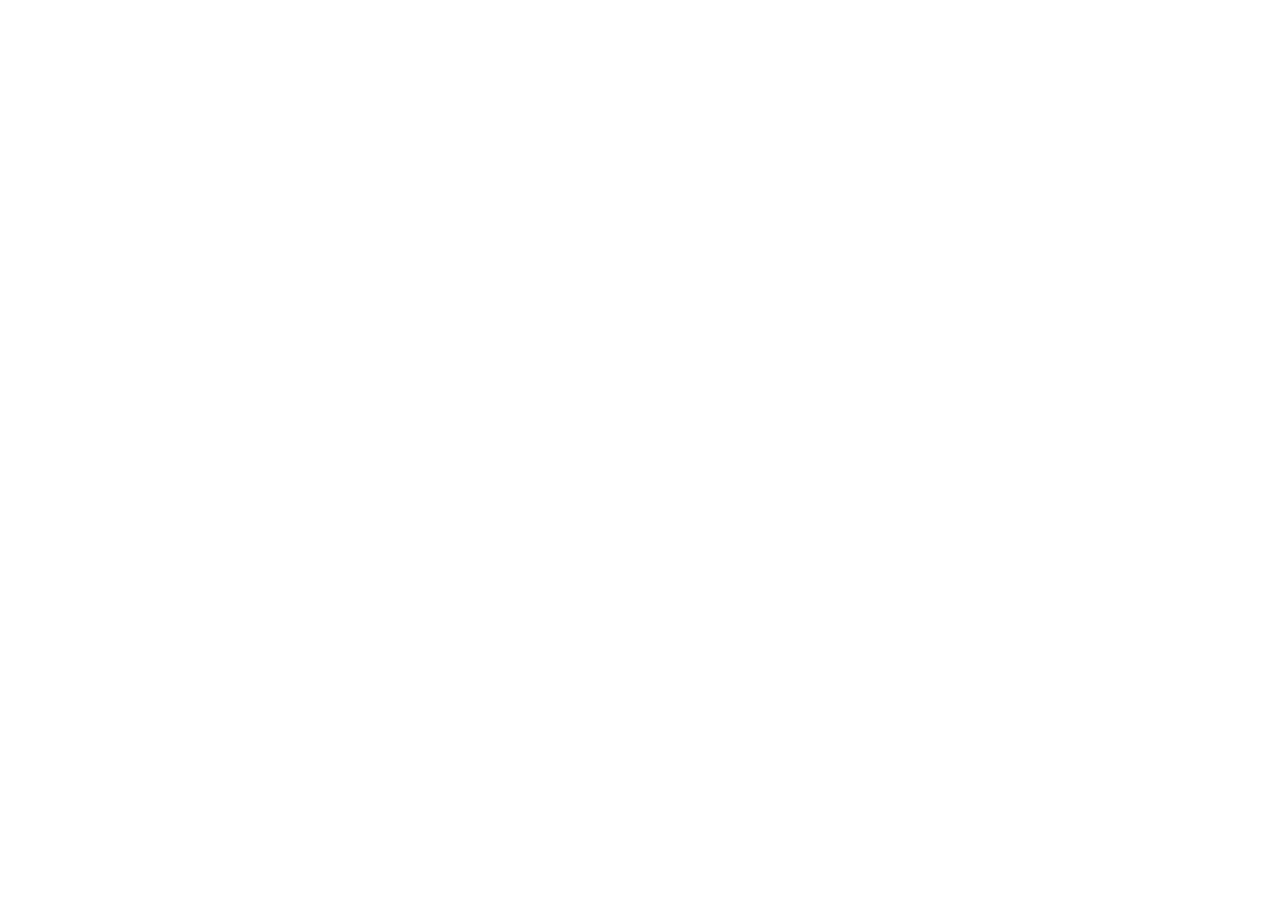
==== PELUCAS/cigarrillo.html @ 50a38acd "ESTRUCTURA HTML Y CSS" ====
<!DOCTYPE HTML>
<html lang="en">
<head>
    <meta charset="utf-8">
    <meta name="viewport" content="width=device-width, initial-scale=1">
    <link rel="stylesheet" href="css/estilos_cigarrillo.css">
    <link rel="favicon" href="img/favicon.png">
    <title>Cigarrillo a las Once - Matyty</title>
</head>
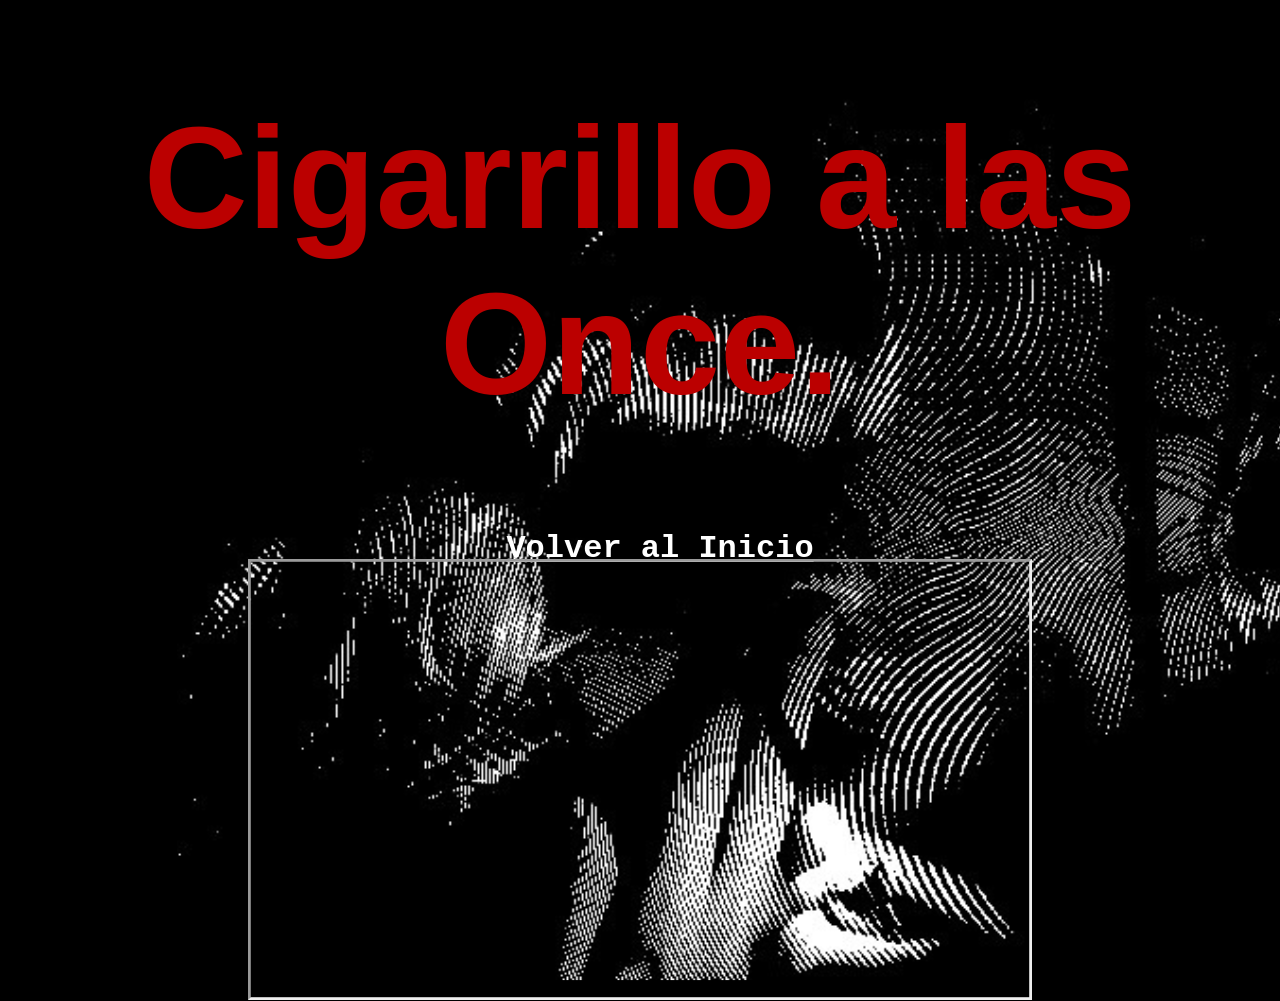
==== commit 98af379a: "FINISHED" ====
--- a/PELUCAS/cigarrillo.html
+++ b/PELUCAS/cigarrillo.html
@@ -4,6 +4,22 @@
     <meta charset="utf-8">
     <meta name="viewport" content="width=device-width, initial-scale=1">
     <link rel="stylesheet" href="css/estilos_cigarrillo.css">
-    <link rel="favicon" href="img/favicon.png">
+    <link rel="icon" type="image/png" href="img/favicon.png">
     <title>Cigarrillo a las Once - Matyty</title>
-</head>+</head>
+<body>
+    <main>
+        <header>
+            <h1>Cigarrillo a las Once.</h1>
+        </header>
+        <nav>
+            <ul>
+                <li><a href="index.html">Volver al Inicio</a></li>
+            </ul>
+        </nav>
+        <article>
+            <iframe width="560" height="315" src="https://www.youtube.com/embed/FGB0V4epVYM?si=OlJgTGM4CZaoWXjc" title="CIGARRILLO A LAS ONCE" allow="accelerometer; autoplay; clipboard-write; encrypted-media; gyroscope; picture-in-picture; web-share" referrerpolicy="strict-origin-when-cross-origin" allowfullscreen></iframe>
+        </article>
+    </main>
+</body>
+</html>
--- a/PELUCAS/css/estilos_cigarrillo.css
+++ b/PELUCAS/css/estilos_cigarrillo.css
@@ -0,0 +1,72 @@
+* {
+    box-sizing: border-box;
+}
+
+body {
+    background-color: black;
+    text-align: center;
+    margin: auto;
+    background-image: url(../img/fondo3.png);
+    background-attachment: fixed;
+    background-repeat: no-repeat;
+}
+
+header {
+    display: inline-block;
+    color: #bb0000;
+}
+
+h1 {
+    font-size: 9rem;
+    font-family: Helvetica, sans-serif;
+    font-weight: bold;
+    font-style: normal;
+}
+
+h1 span {
+    font-size: 2rem;
+}
+
+nav {
+    display: inline-block;
+    font-size: 2rem;
+    font-family: Helvetica Mono, monospace;
+    font-weight: bold;
+    font-style: normal;
+    margin: auto;
+}
+
+ul {
+    list-style: none;
+    margin: auto;
+    text-align: justify;
+}
+
+li {
+    padding: 5px;
+}
+
+a:link {
+    color: white;
+}
+
+a:visited {
+    color: white;
+}
+
+a:hover {
+    color: #bb0000;
+}
+
+a:active {
+    background-color: #bb0000;
+    color: #bb0000;
+}
+
+iframe {
+    margin-top: 50px;
+    border-color: 5px solid #bb0000;
+    transform: scale(1.4);
+}
+
+
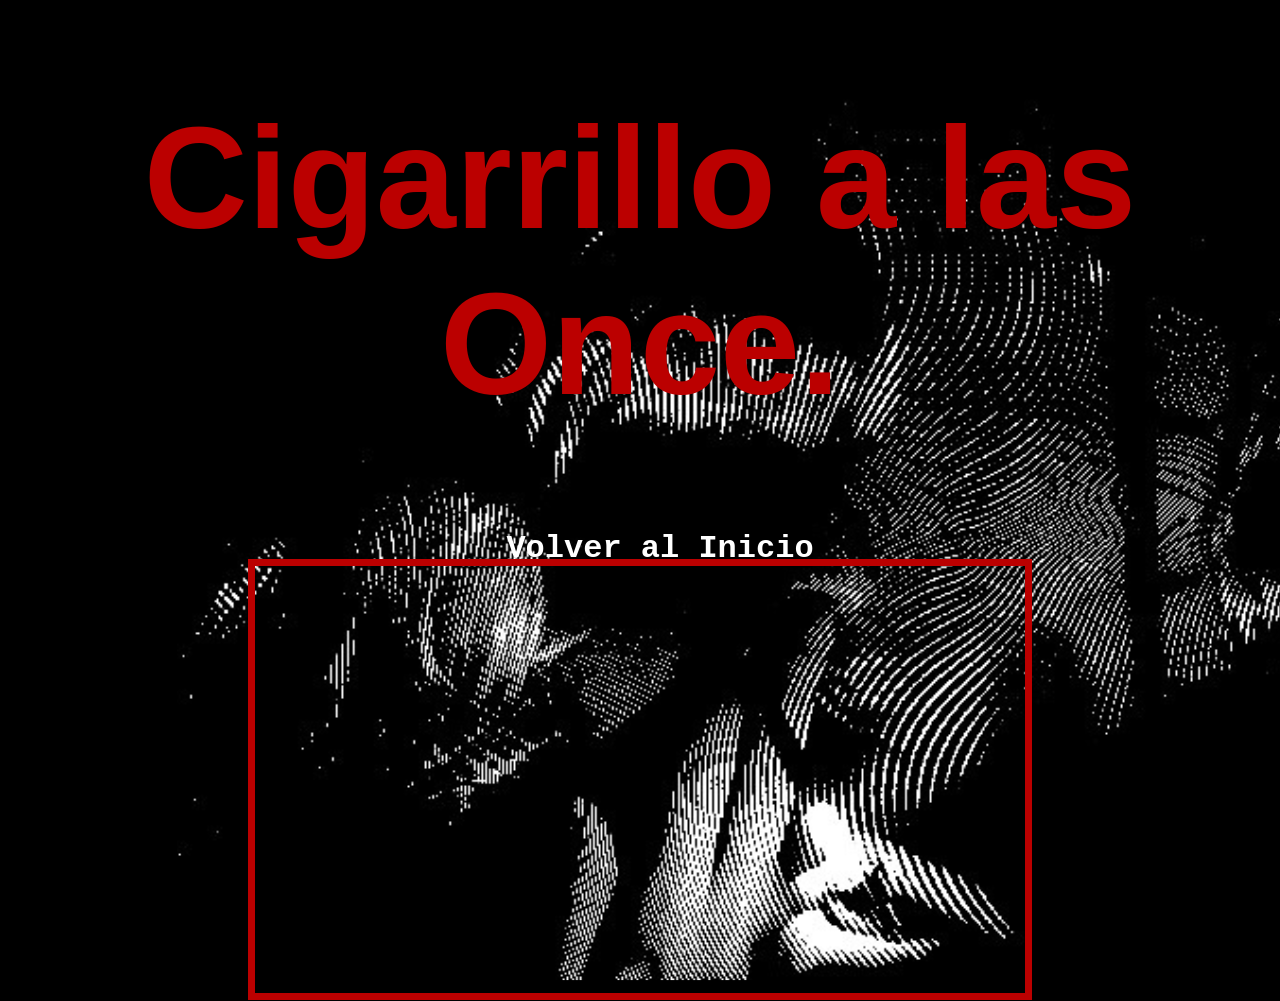
==== commit 0b99d9c0: "arreglitos iframe" ====
--- a/PELUCAS/cigarrillo.html
+++ b/PELUCAS/cigarrillo.html
@@ -18,7 +18,7 @@
             </ul>
         </nav>
         <article>
-            <iframe width="560" height="315" src="https://www.youtube.com/embed/FGB0V4epVYM?si=OlJgTGM4CZaoWXjc" title="CIGARRILLO A LAS ONCE" allow="accelerometer; autoplay; clipboard-write; encrypted-media; gyroscope; picture-in-picture; web-share" referrerpolicy="strict-origin-when-cross-origin" allowfullscreen></iframe>
+            <iframe width="560" height="315" src="https://www.youtube.com/embed/FGB0V4epVYM?si=OlJgTGM4CZaoWXjc" title="CIGARRILLO A LAS ONCE" frameborder="0" allow="accelerometer; autoplay; clipboard-write; encrypted-media; gyroscope; picture-in-picture; web-share" referrerpolicy="strict-origin-when-cross-origin" allowfullscreen></iframe>
         </article>
     </main>
 </body>
--- a/PELUCAS/css/estilos_cigarrillo.css
+++ b/PELUCAS/css/estilos_cigarrillo.css
@@ -65,7 +65,7 @@
 
 iframe {
     margin-top: 50px;
-    border-color: 5px solid #bb0000;
+    border: 5px solid #bb0000;
     transform: scale(1.4);
 }
 
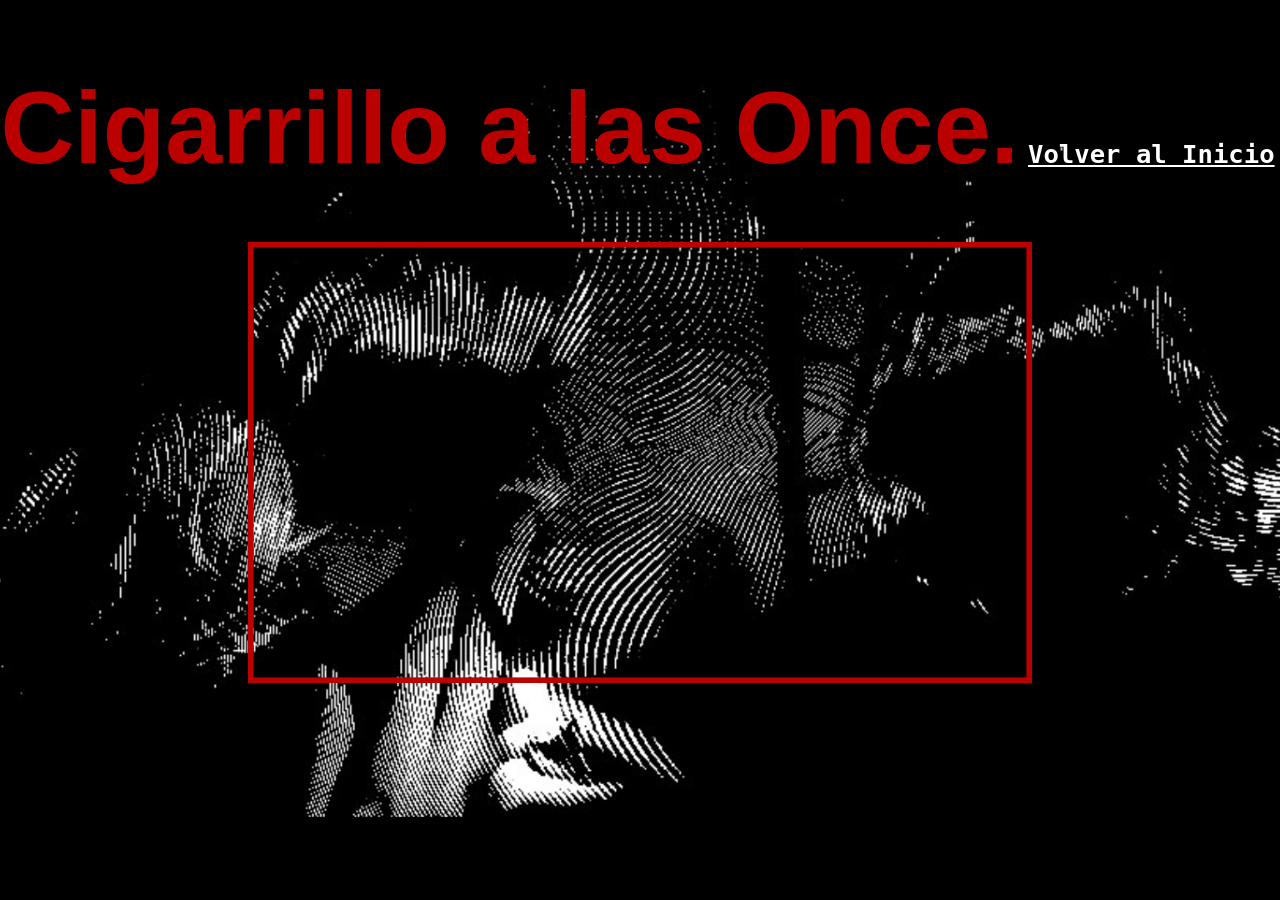
==== commit c155fcf9: "girl idk arreglos dimension" ====
--- a/PELUCAS/cigarrillo.html
+++ b/PELUCAS/cigarrillo.html
@@ -8,7 +8,7 @@
     <title>Cigarrillo a las Once - Matyty</title>
 </head>
 <body>
-    <main>
+    <div id="contenedor">
         <header>
             <h1>Cigarrillo a las Once.</h1>
         </header>
@@ -17,9 +17,11 @@
                 <li><a href="index.html">Volver al Inicio</a></li>
             </ul>
         </nav>
-        <article>
-            <iframe width="560" height="315" src="https://www.youtube.com/embed/FGB0V4epVYM?si=OlJgTGM4CZaoWXjc" title="CIGARRILLO A LAS ONCE" frameborder="0" allow="accelerometer; autoplay; clipboard-write; encrypted-media; gyroscope; picture-in-picture; web-share" referrerpolicy="strict-origin-when-cross-origin" allowfullscreen></iframe>
-        </article>
-    </main>
-</body>
+        <main>
+            <article>
+                <iframe src="https://www.youtube.com/embed/FGB0V4epVYM?si=OlJgTGM4CZaoWXjc" width="560" height="315" title="CIGARRILLO A LAS ONCE" frameborder="0" allow="accelerometer; autoplay; clipboard-write; encrypted-media; gyroscope; picture-in-picture; web-share" referrerpolicy="strict-origin-when-cross-origin" allowfullscreen></iframe>
+            </article>
+        </main>
+    </div>
+</body> 
 </html>
--- a/PELUCAS/css/estilos_cigarrillo.css
+++ b/PELUCAS/css/estilos_cigarrillo.css
@@ -1,5 +1,11 @@
 * {
     box-sizing: border-box;
+}
+
+#contenedor {
+    width: 100%;
+    max-width: 1920px;
+    margin: 0 auto;
 }
 
 body {
@@ -9,6 +15,8 @@
     background-image: url(../img/fondo3.png);
     background-attachment: fixed;
     background-repeat: no-repeat;
+    background-size: cover;
+    background-position: center;
 }
 
 header {
@@ -17,7 +25,7 @@
 }
 
 h1 {
-    font-size: 9rem;
+    font-size: clamp(4rem, 8vw, 9rem);
     font-family: Helvetica, sans-serif;
     font-weight: bold;
     font-style: normal;
@@ -29,7 +37,7 @@
 
 nav {
     display: inline-block;
-    font-size: 2rem;
+    font-size: clamp(1.2rem, 2vw, 2rem);
     font-family: Helvetica Mono, monospace;
     font-weight: bold;
     font-style: normal;
@@ -38,8 +46,9 @@
 
 ul {
     list-style: none;
-    margin: auto;
-    text-align: justify;
+    margin: 0;
+    padding: 0;
+    text-align: center;
 }
 
 li {
@@ -65,7 +74,7 @@
 
 iframe {
     margin-top: 50px;
-    border: 5px solid #bb0000;
+    border: 4px solid #bb0000;
     transform: scale(1.4);
 }
 
